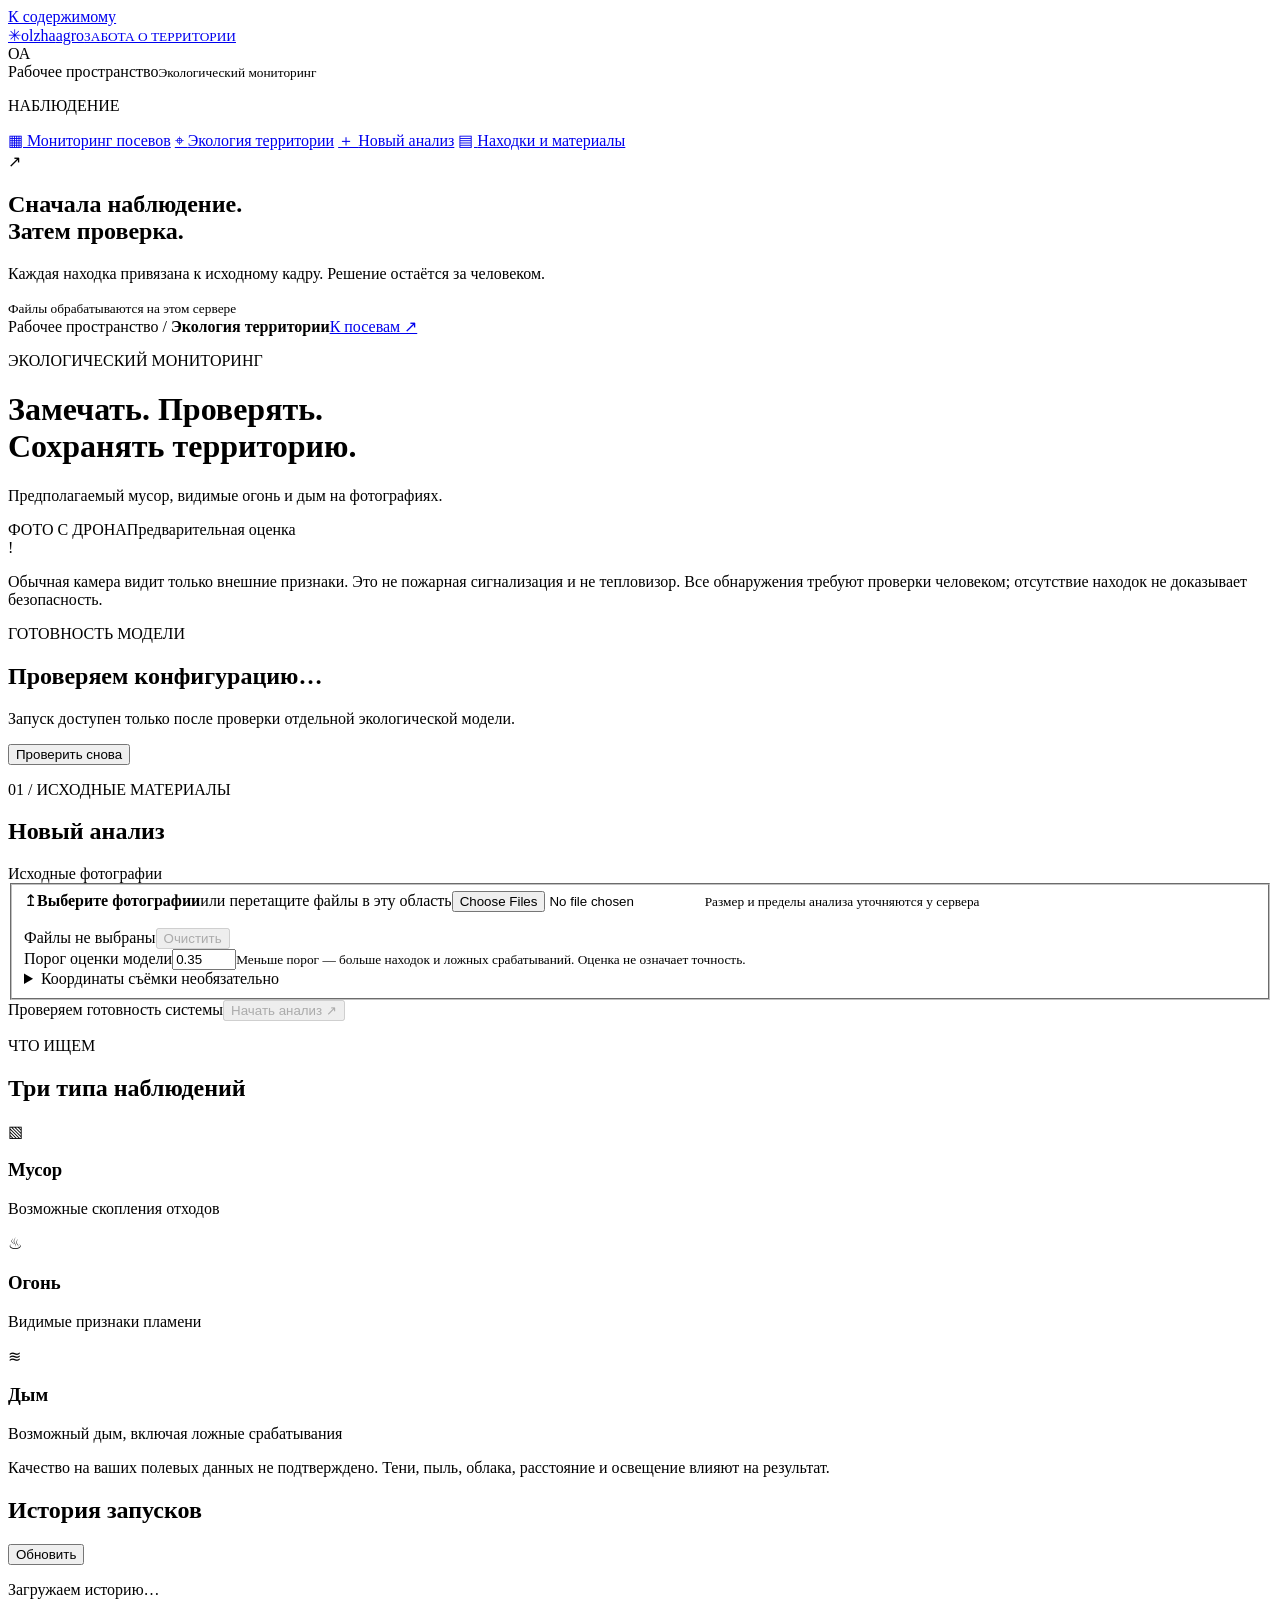
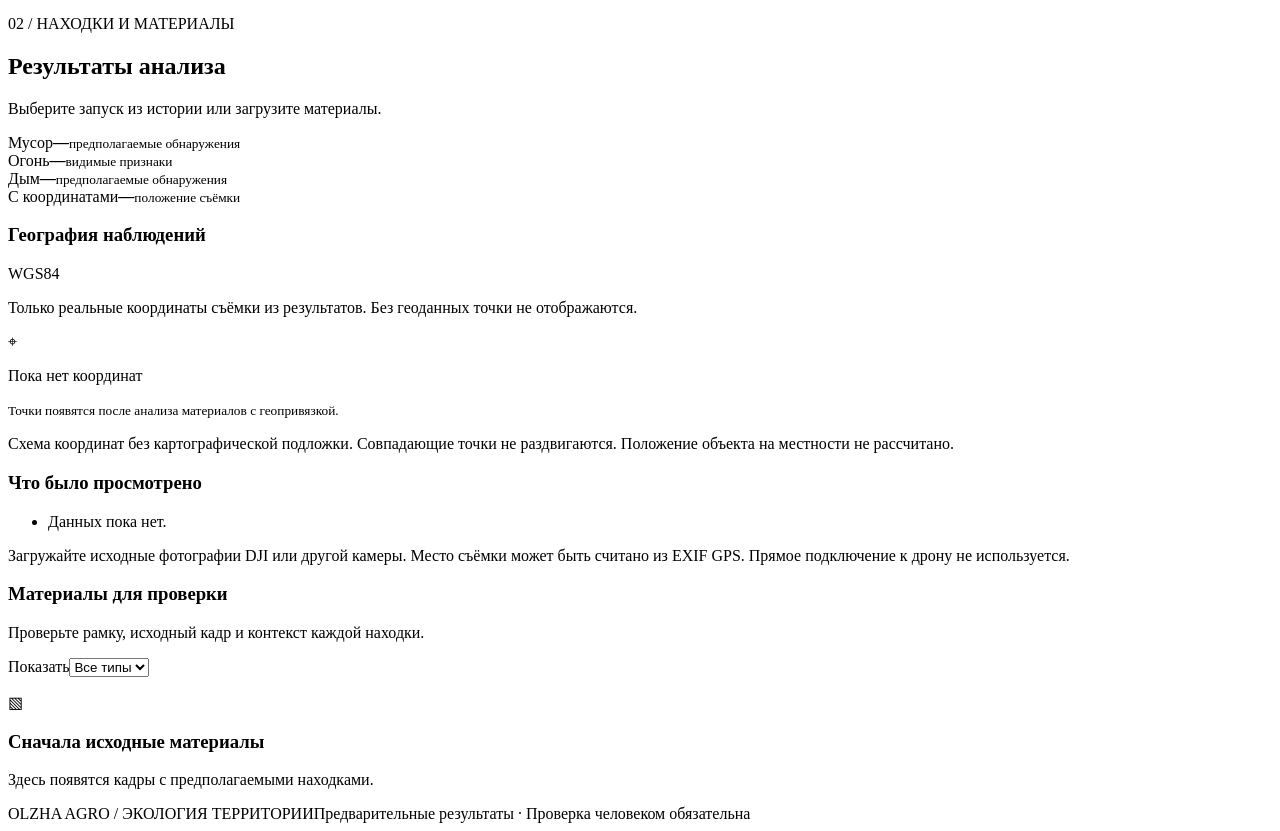
==== web/environment.html @ f0ccf1dd "Add photo-only environmental monitoring with evidence and opt-in AgroMind bridge Separate trash/fire" ====
<!doctype html>
<html lang="ru">
<head>
  <meta charset="utf-8">
  <meta name="viewport" content="width=device-width, initial-scale=1">
  <meta name="color-scheme" content="light">
  <title>Экологический мониторинг · Olzha Agro</title>
  <link rel="stylesheet" href="/environment.css">
  <script src="/environment.js" defer></script>
</head>
<body>
  <a class="skip-link" href="#main">К содержимому</a>
  <aside class="sidebar">
    <a class="brand" href="/"><span class="brand-symbol" aria-hidden="true">✳</span><span>olzha<span class="brand-accent">agro</span><small>ЗАБОТА О ТЕРРИТОРИИ</small></span></a>
    <div class="workspace"><span class="workspace-icon" aria-hidden="true">ОА</span><div>Рабочее пространство<small>Экологический мониторинг</small></div></div>
    <p class="nav-label">НАБЛЮДЕНИЕ</p>
    <nav aria-label="Главное меню">
      <a href="/">▦ <span>Мониторинг посевов</span></a>
      <a class="active" href="/environment.html" aria-current="page">⌖ <span>Экология территории</span></a>
      <a href="#upload">＋ <span>Новый анализ</span></a>
      <a href="#results">▤ <span>Находки и материалы</span></a>
    </nav>
    <div class="sidebar-note"><span aria-hidden="true">↗</span><h2>Сначала наблюдение.<br>Затем проверка.</h2><p>Каждая находка привязана к исходному кадру. Решение остаётся за человеком.</p><small>Файлы обрабатываются на этом сервере</small></div>
  </aside>
  <div class="shell">
    <header class="topbar"><span>Рабочее пространство <span class="separator">/</span> <strong>Экология территории</strong></span><a href="/">К посевам ↗</a></header>
    <main id="main">
      <div class="page-heading"><div><p class="eyebrow">ЭКОЛОГИЧЕСКИЙ МОНИТОРИНГ</p><h1>Замечать. Проверять.<br><span>Сохранять территорию.</span></h1><p class="lede">Предполагаемый мусор, видимые огонь и дым на фотографиях.</p></div><div class="mode-tag">ФОТО С ДРОНА<span>Предварительная оценка</span></div></div>
      <div class="safety-note"><span aria-hidden="true">!</span><p>Обычная камера видит только внешние признаки. Это не пожарная сигнализация и не тепловизор. Все обнаружения требуют проверки человеком; отсутствие находок не доказывает безопасность.</p></div>
      <section class="model-card" aria-labelledby="model-heading"><div><p class="eyebrow">ГОТОВНОСТЬ МОДЕЛИ</p><h2 id="model-heading">Проверяем конфигурацию…</h2><p id="model-message" role="status">Запуск доступен только после проверки отдельной экологической модели.</p><p id="model-classes" class="small muted"></p></div><button id="refresh-status" type="button" class="secondary">Проверить снова</button></section>
      <div id="notice" class="notice" role="status" aria-live="polite" hidden></div>
      <div class="work-grid">
        <section id="upload" class="panel" aria-labelledby="upload-heading">
          <div class="section-heading"><div><p class="eyebrow">01 / ИСХОДНЫЕ МАТЕРИАЛЫ</p><h2 id="upload-heading">Новый анализ</h2></div><span class="badge">Исходные фотографии</span></div>
          <form id="analysis-form">
            <fieldset id="upload-fields">
              <label class="dropzone" for="media-files"><span class="upload-icon" aria-hidden="true">↥</span><strong>Выберите фотографии</strong><span>или перетащите файлы в эту область</span><input id="media-files" name="files" type="file" multiple accept=".jpg,.jpeg,.png"><small id="upload-limits">Размер и пределы анализа уточняются у сервера</small></label>
              <ul id="file-list" class="file-list" aria-label="Выбранные файлы"></ul>
              <div class="file-total"><span id="file-total">Файлы не выбраны</span><button id="clear-files" type="button" class="text-button" disabled>Очистить</button></div>
              <div class="form-grid"><label>Порог оценки модели<input id="confidence" name="confidence" type="number" min="0.01" max="1" step="0.01" value="0.35" required><small>Меньше порог — больше находок и ложных срабатываний. Оценка не означает точность.</small></label></div>
              <details class="geodata-settings"><summary>Координаты съёмки <span>необязательно</span></summary><p class="muted small">Укажите только известные координаты. Это положение камеры или дрона в момент съёмки, а не точное положение мусора или очага.</p><div class="form-grid"><label>Широта, WGS84<input id="latitude" type="number" min="-90" max="90" step="any" placeholder="−90 … 90"></label><label>Долгота, WGS84<input id="longitude" type="number" min="-180" max="180" step="any" placeholder="−180 … 180"></label></div><p class="small muted">Одна пара применяется ко всем выбранным фото. Для разных мест съёмки используйте JSON по именам файлов. Если поля и JSON пусты, сервер может использовать GPS из EXIF фото.</p><label>Геоданные по именам файлов (JSON)<textarea id="geodata" rows="5" maxlength="1048576" spellcheck="false" placeholder="Необязательно. Укажите реальные данные по каждому исходному имени файла."></textarea></label><details class="format-help"><summary>Формат JSON</summary><p class="small">Ключ — точное имя выбранного файла. Для фото укажите latitude, longitude, source: "operator_capture_position". Значения должны соответствовать реальной съёмке. Используйте JSON либо общие поля координат.</p></details></details>
            </fieldset>
            <div class="submit-row"><span id="start-hint" class="small muted">Проверяем готовность системы</span><button id="start-analysis" class="primary" type="submit" disabled>Начать анализ ↗</button></div>
          </form>
        </section>
        <aside class="right-column">
          <section class="panel scope-card"><p class="eyebrow">ЧТО ИЩЕМ</p><h2>Три типа наблюдений</h2><div class="class-row"><span class="class-icon trash" aria-hidden="true">▧</span><div><h3>Мусор</h3><p>Возможные скопления отходов</p></div></div><div class="class-row"><span class="class-icon fire" aria-hidden="true">♨</span><div><h3>Огонь</h3><p>Видимые признаки пламени</p></div></div><div class="class-row"><span class="class-icon smoke" aria-hidden="true">≋</span><div><h3>Дым</h3><p>Возможный дым, включая ложные срабатывания</p></div></div><p class="small muted">Качество на ваших полевых данных не подтверждено. Тени, пыль, облака, расстояние и освещение влияют на результат.</p></section>
          <section class="panel history-panel"><div class="section-heading"><h2>История запусков</h2><button id="refresh-jobs" class="text-button" type="button">Обновить</button></div><p id="history-status" class="small muted" role="status">Загружаем историю…</p><ul id="job-list" class="job-list"></ul></section>
        </aside>
      </div>
      <section id="results" aria-labelledby="results-heading">
        <div class="section-heading results-heading"><div><p class="eyebrow">02 / НАХОДКИ И МАТЕРИАЛЫ</p><h2 id="results-heading">Результаты анализа</h2><p id="selected-job" class="muted">Выберите запуск из истории или загрузите материалы.</p></div><a id="download-geojson" class="secondary" hidden download>Скачать GeoJSON ↓</a></div>
        <div id="job-progress" class="progress-box" role="status" hidden><span id="job-progress-text"></span><button id="resume-polling" class="secondary" type="button" hidden>Проверить результат</button></div>
        <div class="metrics"><article><span>Мусор</span><strong id="count-trash">—</strong><small>предполагаемые обнаружения</small></article><article><span>Огонь</span><strong id="count-fire">—</strong><small>видимые признаки</small></article><article><span>Дым</span><strong id="count-smoke">—</strong><small>предполагаемые обнаружения</small></article><article><span>С координатами</span><strong id="count-located">—</strong><small>положение съёмки</small></article></div>
        <div id="result-warnings" class="result-warnings" hidden></div>
        <div class="results-grid"><article class="panel location-panel"><div class="section-heading"><h3>География наблюдений</h3><span class="badge">WGS84</span></div><p id="map-caption" class="small muted">Только реальные координаты съёмки из результатов. Без геоданных точки не отображаются.</p><div id="location-map" class="location-map"><div class="empty-state"><span aria-hidden="true">⌖</span><p>Пока нет координат</p><small>Точки появятся после анализа материалов с геопривязкой.</small></div></div><p class="small muted">Схема координат без картографической подложки. Совпадающие точки не раздвигаются. Положение объекта на местности не рассчитано.</p></article><article class="panel coverage-panel"><h3>Что было просмотрено</h3><ul id="media-coverage" class="media-coverage"><li class="muted">Данных пока нет.</li></ul><p class="small muted">Загружайте исходные фотографии DJI или другой камеры. Место съёмки может быть считано из EXIF GPS. Прямое подключение к дрону не используется.</p></article></div>
        <article class="panel evidence-panel"><div class="section-heading"><div><h3>Материалы для проверки</h3><p class="small muted">Проверьте рамку, исходный кадр и контекст каждой находки.</p></div><label class="filter-label">Показать<select id="event-filter"><option value="all">Все типы</option><option value="trash">Мусор</option><option value="fire">Огонь</option><option value="smoke">Дым</option></select></label></div><p id="evidence-summary" class="small muted"></p><div id="evidence-list" class="evidence-list"><div class="empty-state"><span aria-hidden="true">▧</span><h3>Сначала исходные материалы</h3><p>Здесь появятся кадры с предполагаемыми находками.</p></div></div><button id="show-more" class="secondary" type="button" hidden>Показать ещё</button></article>
      </section>
      <footer><span>OLZHA AGRO / ЭКОЛОГИЯ ТЕРРИТОРИИ</span><span>Предварительные результаты · Проверка человеком обязательна</span></footer>
    </main>
  </div>
  <dialog id="evidence-dialog" aria-labelledby="dialog-title"><div class="dialog-heading"><h2 id="dialog-title">Материал для проверки</h2><button id="close-dialog" class="secondary" type="button">Закрыть ✕</button></div><div id="dialog-evidence"></div><p id="dialog-details" class="small"></p><p class="small muted">Оценка модели не подтверждает наличие события. Координаты относятся к месту съёмки.</p>
    <section class="assistant-panel" aria-labelledby="assistant-heading"><h3 id="assistant-heading">Спросить AgroMind об этой находке</h3><p id="assistant-status" class="small muted" role="status">Проверяем настройку помощника…</p><form id="assistant-form"><label>Ваш вопрос<textarea id="assistant-question" rows="3" maxlength="4000" required placeholder="Какие признаки стоит проверить на этом фото?"></textarea></label><label class="consent-label"><input id="assistant-consent" type="checkbox"><span id="assistant-consent-text">Разрешаю отправить мой вопрос, данные выбранной находки и координаты съёмки настроенному AgroMind.</span></label><label class="consent-label"><input id="assistant-image" type="checkbox"><span>Дополнительно отправить фото с рамками (может содержать людей и другие личные данные).</span></label><button id="assistant-send" type="submit" class="primary" disabled>Отправить вопрос ↗</button></form><p id="assistant-feedback" role="status" class="small"></p><div id="assistant-answer" class="assistant-answer" hidden></div><p class="small muted">Ответ — справочная подсказка. Помощник не подтверждает пожарную безопасность и не заменяет проверку человеком.</p></section>
  </dialog>
</body>
</html>
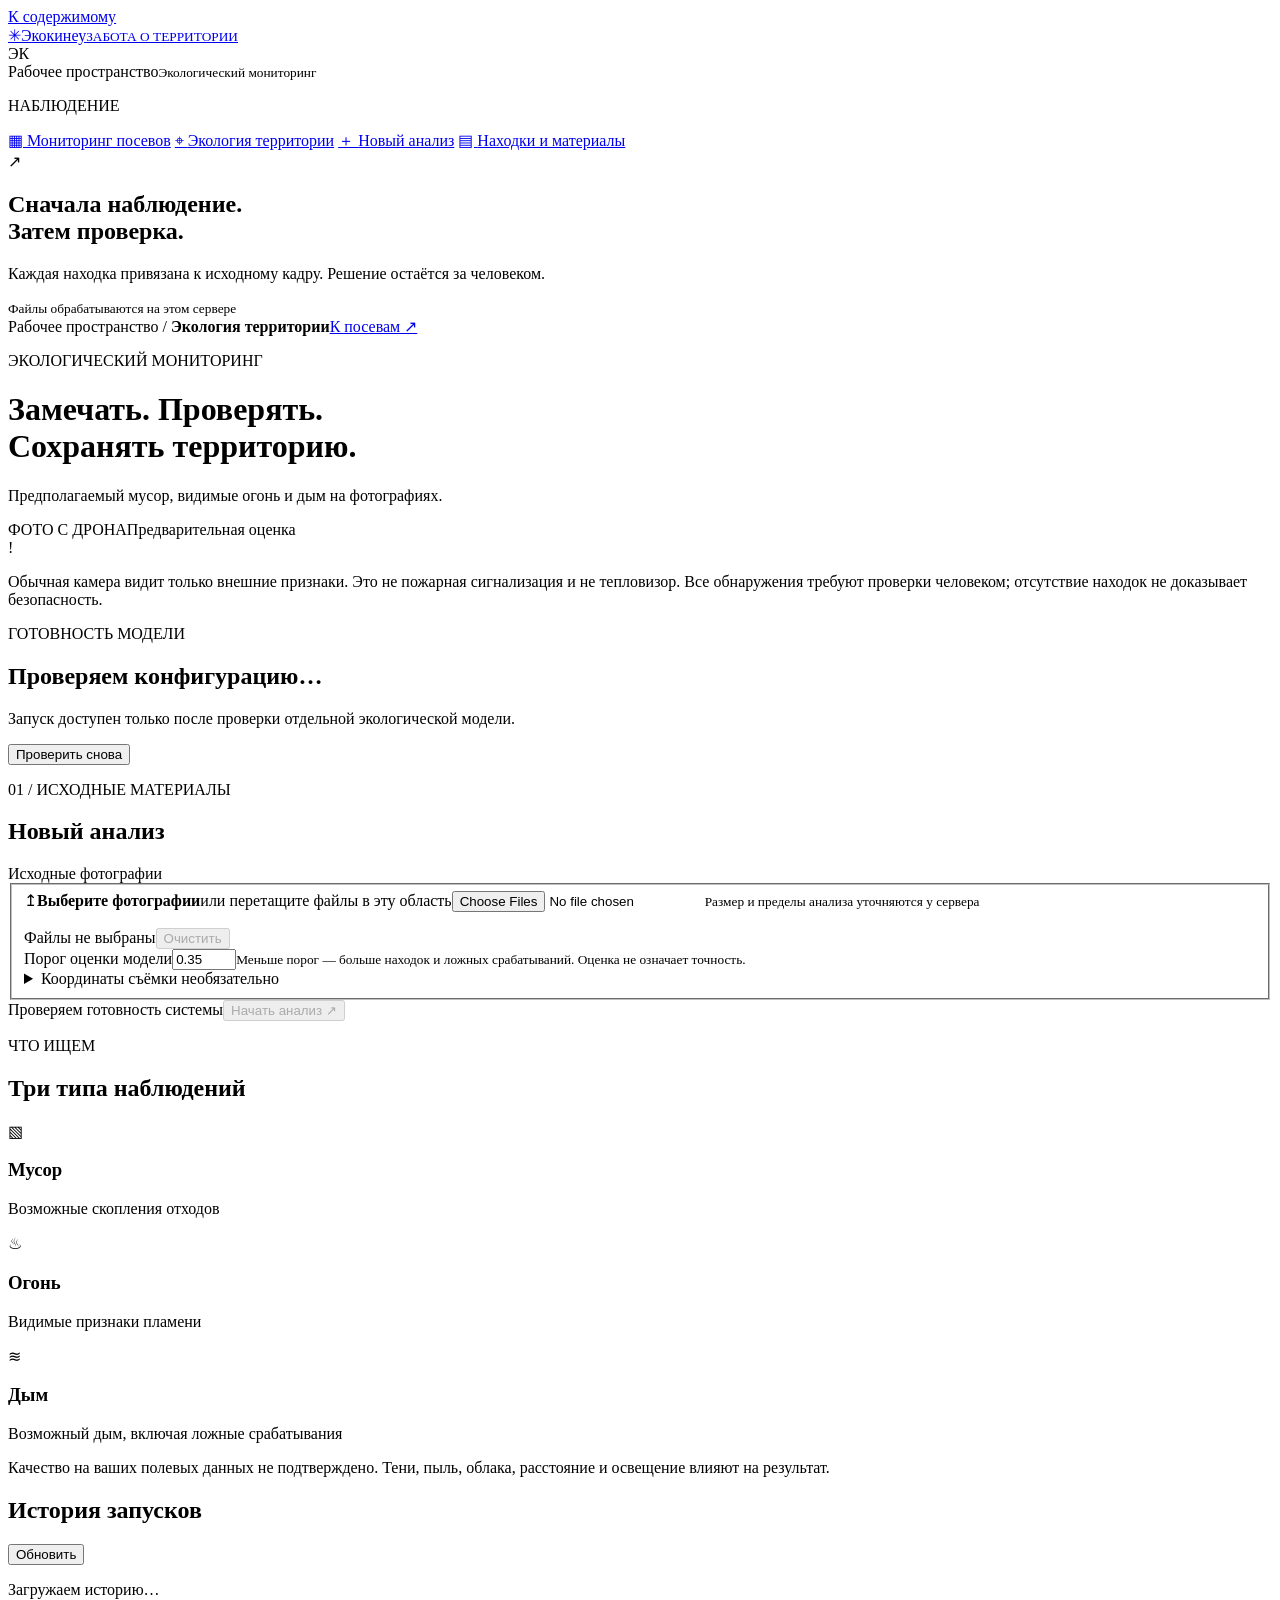
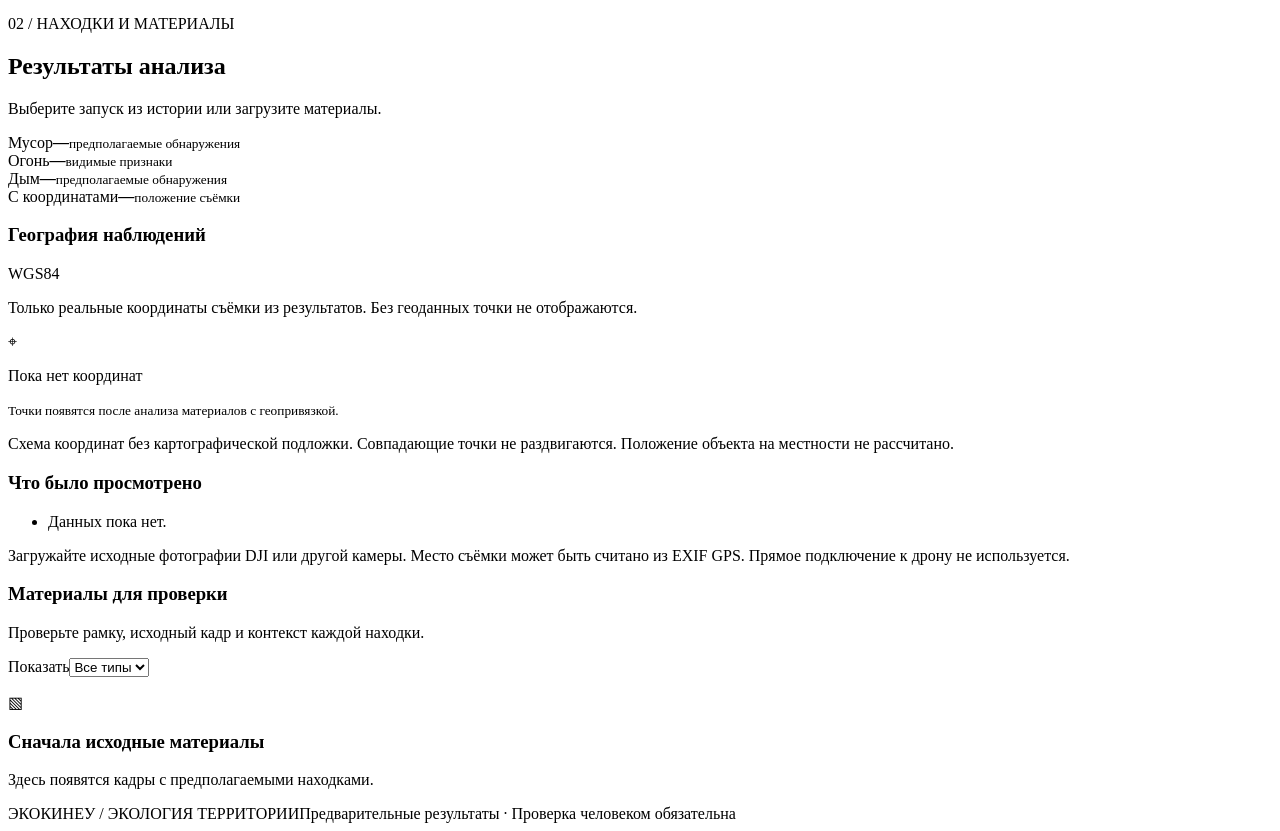
==== commit 76f8fb27: "Publish Ecokineu photo pilot and Archi 2 handoff without datasets" ====
--- a/web/environment.html
+++ b/web/environment.html
@@ -4,15 +4,15 @@
   <meta charset="utf-8">
   <meta name="viewport" content="width=device-width, initial-scale=1">
   <meta name="color-scheme" content="light">
-  <title>Экологический мониторинг · Olzha Agro</title>
+  <title>Экологический мониторинг · Экокинеу</title>
   <link rel="stylesheet" href="/environment.css">
   <script src="/environment.js" defer></script>
 </head>
 <body>
   <a class="skip-link" href="#main">К содержимому</a>
   <aside class="sidebar">
-    <a class="brand" href="/"><span class="brand-symbol" aria-hidden="true">✳</span><span>olzha<span class="brand-accent">agro</span><small>ЗАБОТА О ТЕРРИТОРИИ</small></span></a>
-    <div class="workspace"><span class="workspace-icon" aria-hidden="true">ОА</span><div>Рабочее пространство<small>Экологический мониторинг</small></div></div>
+    <a class="brand" href="/"><span class="brand-symbol" aria-hidden="true">✳</span><span>Экокинеу<small>ЗАБОТА О ТЕРРИТОРИИ</small></span></a>
+    <div class="workspace"><span class="workspace-icon" aria-hidden="true">ЭК</span><div>Рабочее пространство<small>Экологический мониторинг</small></div></div>
     <p class="nav-label">НАБЛЮДЕНИЕ</p>
     <nav aria-label="Главное меню">
       <a href="/">▦ <span>Мониторинг посевов</span></a>
@@ -56,11 +56,11 @@
         <div class="results-grid"><article class="panel location-panel"><div class="section-heading"><h3>География наблюдений</h3><span class="badge">WGS84</span></div><p id="map-caption" class="small muted">Только реальные координаты съёмки из результатов. Без геоданных точки не отображаются.</p><div id="location-map" class="location-map"><div class="empty-state"><span aria-hidden="true">⌖</span><p>Пока нет координат</p><small>Точки появятся после анализа материалов с геопривязкой.</small></div></div><p class="small muted">Схема координат без картографической подложки. Совпадающие точки не раздвигаются. Положение объекта на местности не рассчитано.</p></article><article class="panel coverage-panel"><h3>Что было просмотрено</h3><ul id="media-coverage" class="media-coverage"><li class="muted">Данных пока нет.</li></ul><p class="small muted">Загружайте исходные фотографии DJI или другой камеры. Место съёмки может быть считано из EXIF GPS. Прямое подключение к дрону не используется.</p></article></div>
         <article class="panel evidence-panel"><div class="section-heading"><div><h3>Материалы для проверки</h3><p class="small muted">Проверьте рамку, исходный кадр и контекст каждой находки.</p></div><label class="filter-label">Показать<select id="event-filter"><option value="all">Все типы</option><option value="trash">Мусор</option><option value="fire">Огонь</option><option value="smoke">Дым</option></select></label></div><p id="evidence-summary" class="small muted"></p><div id="evidence-list" class="evidence-list"><div class="empty-state"><span aria-hidden="true">▧</span><h3>Сначала исходные материалы</h3><p>Здесь появятся кадры с предполагаемыми находками.</p></div></div><button id="show-more" class="secondary" type="button" hidden>Показать ещё</button></article>
       </section>
-      <footer><span>OLZHA AGRO / ЭКОЛОГИЯ ТЕРРИТОРИИ</span><span>Предварительные результаты · Проверка человеком обязательна</span></footer>
+      <footer><span>ЭКОКИНЕУ / ЭКОЛОГИЯ ТЕРРИТОРИИ</span><span>Предварительные результаты · Проверка человеком обязательна</span></footer>
     </main>
   </div>
   <dialog id="evidence-dialog" aria-labelledby="dialog-title"><div class="dialog-heading"><h2 id="dialog-title">Материал для проверки</h2><button id="close-dialog" class="secondary" type="button">Закрыть ✕</button></div><div id="dialog-evidence"></div><p id="dialog-details" class="small"></p><p class="small muted">Оценка модели не подтверждает наличие события. Координаты относятся к месту съёмки.</p>
-    <section class="assistant-panel" aria-labelledby="assistant-heading"><h3 id="assistant-heading">Спросить AgroMind об этой находке</h3><p id="assistant-status" class="small muted" role="status">Проверяем настройку помощника…</p><form id="assistant-form"><label>Ваш вопрос<textarea id="assistant-question" rows="3" maxlength="4000" required placeholder="Какие признаки стоит проверить на этом фото?"></textarea></label><label class="consent-label"><input id="assistant-consent" type="checkbox"><span id="assistant-consent-text">Разрешаю отправить мой вопрос, данные выбранной находки и координаты съёмки настроенному AgroMind.</span></label><label class="consent-label"><input id="assistant-image" type="checkbox"><span>Дополнительно отправить фото с рамками (может содержать людей и другие личные данные).</span></label><button id="assistant-send" type="submit" class="primary" disabled>Отправить вопрос ↗</button></form><p id="assistant-feedback" role="status" class="small"></p><div id="assistant-answer" class="assistant-answer" hidden></div><p class="small muted">Ответ — справочная подсказка. Помощник не подтверждает пожарную безопасность и не заменяет проверку человеком.</p></section>
+    <section class="assistant-panel" aria-labelledby="assistant-heading"><h3 id="assistant-heading">Спросить Экокинеу об этой находке</h3><p id="assistant-status" class="small muted" role="status">Проверяем настройку помощника…</p><form id="assistant-form"><label>Ваш вопрос<textarea id="assistant-question" rows="3" maxlength="4000" required placeholder="Какие признаки стоит проверить на этом фото?"></textarea></label><label class="consent-label"><input id="assistant-consent" type="checkbox"><span id="assistant-consent-text">Разрешаю отправить мой вопрос, данные выбранной находки и координаты съёмки настроенному Экокинеу.</span></label><label class="consent-label"><input id="assistant-image" type="checkbox"><span>Дополнительно отправить фото с рамками (может содержать людей и другие личные данные).</span></label><button id="assistant-send" type="submit" class="primary" disabled>Отправить вопрос ↗</button></form><p id="assistant-feedback" role="status" class="small"></p><div id="assistant-answer" class="assistant-answer" hidden></div><p class="small muted">Ответ — справочная подсказка. Помощник не подтверждает пожарную безопасность и не заменяет проверку человеком.</p></section>
   </dialog>
 </body>
 </html>
